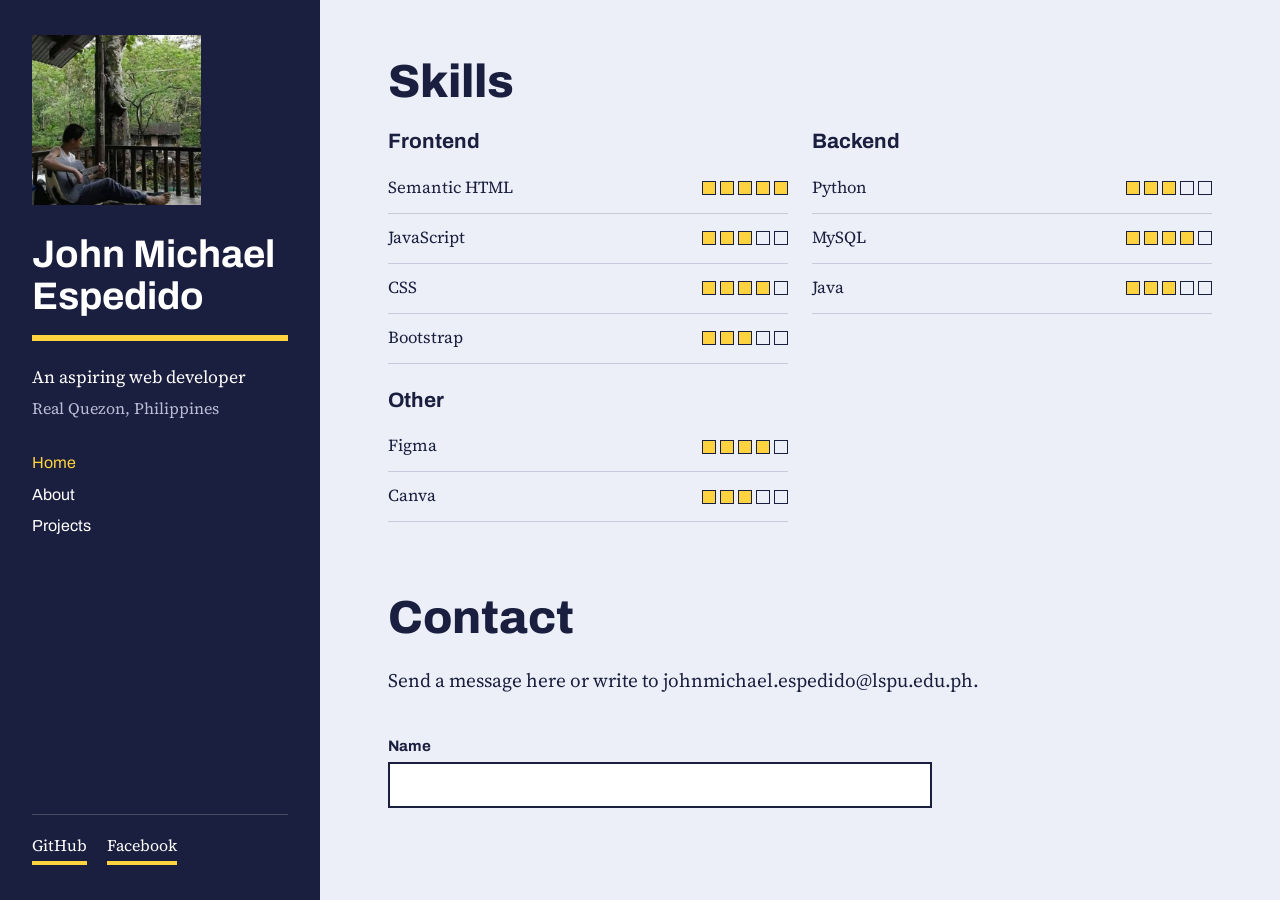
==== index.html @ 9e2fa456 "first commit" ====
<!DOCTYPE html>
<html lang="en">
    <head>
        <meta charset="UTF-8">
        <meta name="viewport" content="width=device-width, initial-scale=1">
        <title>John Michael Espedido | Portfolio</title>
        <link rel="preconnect" href="https://fonts.googleapis.com">
        <link rel="preconnect" href="https://fonts.gstatic.com" crossorigin>
        <link href="https://fonts.googleapis.com/css2?family=Archivo:wght@400;500;700;800&family=Source+Serif+4:wght@400;500&display=swap" rel="stylesheet">
        <link href="https://cdn.jsdelivr.net/npm/bootstrap@5.3.3/dist/css/bootstrap.min.css" rel="stylesheet">
        <link rel="stylesheet" href="css/style.css">
    </head>
    <body>

        <div class="container-fluid p-0 h-100">
        <div class="row g-0 app flex-nowrap flex-column flex-lg-row">

        <aside class="sidebar col-12 col-lg-4 col-xl-3">
            <div class="pfp d-none d-lg-block" role="img" aria-label="Photo of John Michael Espedido"></div>

            <div class="sidebar-head d-flex justify-content-between align-items-center">
                <h1>John Michael Espedido</h1>
                <button class="navbar-toggler d-lg-none ms-3" type="button" data-bs-toggle="collapse" data-bs-target="#mainNav" aria-controls="mainNav" aria-expanded="false" aria-label="Toggle navigation">
                    <span class="navbar-toggler-icon"></span>
                </button>
            </div>
            <p class="tagline d-none d-lg-block">An aspiring web developer</p>
            <p class="location d-none d-lg-block">Real Quezon, Philippines</p>

            <nav class="navbar navbar-expand-lg navbar-dark p-0" aria-label="Main navigation">
                <div class="collapse navbar-collapse" id="mainNav">
                    <ul class="navbar-nav flex-column">
                        <li class="nav-item"><a class="nav-link active" aria-current="page" href="index.html">Home</a></li>
                        <li class="nav-item"><a class="nav-link" href="about.html">About</a></li>
                        <li class="nav-item"><a class="nav-link" href="project.html">Projects</a></li>
                    </ul>
                </div>
            </nav>

            <div class="social d-none d-lg-flex">
                <a href="#" data-bs-toggle="tooltip" data-bs-placement="top" data-bs-title="View my GitHub">GitHub</a>
                <a href="#" data-bs-toggle="tooltip" data-bs-placement="top" data-bs-title="Visit my Facebook">Facebook</a>
            </div>
        </aside>

        <main class="main col-12 col-lg-8 col-xl-9">
            <div class="content">
            <section id="skills">
                <h2>Skills</h2>
                <div class="row g-4 mb-4">
                    <div class="col-12 col-md-6">
                        <h3>Frontend</h3>
                        <ul class="skill-list">
                            <li class="skill">Semantic HTML
                                <span class="level" aria-label="5 out of 5">
                                    <span class="on"></span>
                                    <span class="on"></span>
                                    <span class="on"></span>
                                    <span class="on"></span>
                                    <span class="on"></span>
                                </span>
                            </li>
                            <li class="skill">JavaScript
                                <span class="level" aria-label="3 out of 5">
                                    <span class="on"></span>
                                    <span class="on"></span>
                                    <span class="on"></span>
                                    <span></span>
                                    <span></span>
                                </span>
                            </li>
                            <li class="skill">CSS
                                <span class="level" aria-label="4 out of 5">
                                    <span class="on"></span>
                                    <span class="on"></span>
                                    <span class="on"></span>
                                    <span class="on"></span>
                                    <span></span>
                                </span>
                            </li>
                            <li class="skill">Bootstrap
                                <span class="level" aria-label="3 out of 5">
                                    <span class="on"></span>
                                    <span class="on"></span>
                                    <span class="on"></span>
                                    <span></span>
                                    <span></span>
                                </span>
                            </li>
                        </ul>
                    </div>
                    <div class="col-12 col-md-6">
                        <h3>Backend</h3>
                        <ul class="skill-list">
                            <li class="skill">Python
                                <span class="level" aria-label="3 out of 5">
                                    <span class="on"></span>
                                    <span class="on"></span>
                                    <span class="on"></span>
                                    <span></span>
                                    <span></span>
                                </span>
                            </li>
                            <li class="skill">MySQL
                                <span class="level" aria-label="4 out of 5">
                                    <span class="on"></span>
                                    <span class="on"></span>
                                    <span class="on"></span>
                                    <span class="on"></span>
                                    <span></span>
                                </span>
                            </li>
                            <li class="skill">Java
                                <span class="level" aria-label="3 out of 5">
                                    <span class="on"></span>
                                    <span class="on"></span>
                                    <span class="on"></span>
                                    <span></span>
                                    <span></span>
                                </span>
                            </li>
                        </ul>
                    </div>
                </div>

                <div class="row g-4">
                    <div class="col-12 col-md-6">
                        <h3>Other</h3>
                        <ul class="skill-list">
                            <li class="skill">Figma
                                <span class="level" aria-label="4 out of 5">
                                    <span class="on"></span>
                                    <span class="on"></span>
                                    <span class="on"></span>
                                    <span class="on"></span>
                                    <span></span>
                                </span>
                            </li>
                            <li class="skill">Canva
                                <span class="level" aria-label="3 out of 5">
                                    <span class="on"></span>
                                    <span class="on"></span>
                                    <span class="on"></span>
                                    <span></span>
                                    <span></span>
                                </span>
                            </li>
                        </ul>
                    </div>
                </div>
            </section>

            <section id="contact" class="contact">
                <h2>Contact</h2>
                <p>Send a message here or write to johnmichael.espedido@lspu.edu.ph.</p>
                <form id="contactForm" action="#" method="post" class="needs-validation" novalidate>
                    <div class="mb-3">
                        <label for="name" class="form-label">Name</label>
                        <input id="name" name="name" type="text" class="form-control" required>
                        <div class="invalid-feedback">Please enter your name.</div>
                    </div>
                    <div class="mb-3">
                        <label for="email" class="form-label">Email</label>
                        <input id="email" name="email" type="email" class="form-control" required>
                        <div class="invalid-feedback">Please enter a valid email address.</div>
                    </div>
                    <div class="mb-3">
                        <label for="message" class="form-label">Message</label>
                        <textarea id="message" name="message" class="form-control" required></textarea>
                        <div class="invalid-feedback">Please write a message.</div>
                    </div>
                    <button type="submit" class="btn btn-navy">Send message</button>
                </form>
            </section>

            </div>
        </main>

        </div>
        </div>

        <div class="modal fade" id="thanksModal" tabindex="-1" aria-labelledby="thanksModalLabel" aria-hidden="true">
            <div class="modal-dialog modal-dialog-centered">
                <div class="modal-content">
                    <div class="modal-header">
                        <h2 class="modal-title" id="thanksModalLabel">Message sent</h2>
                        <button type="button" class="btn-close" data-bs-dismiss="modal" aria-label="Close"></button>
                    </div>
                    <div class="modal-body">Thank you for reaching out! I will get back to you soon.</div>
                    <div class="modal-footer">
                        <button type="button" class="btn btn-navy" data-bs-dismiss="modal">Close</button>
                    </div>
                </div>
            </div>
        </div>

        <script src="https://cdn.jsdelivr.net/npm/bootstrap@5.3.3/dist/js/bootstrap.bundle.min.js"></script>
        <script src="js/main.js"></script>
    </body>
</html>
---- css/style.css ----
:root {
    --navy: #1b1f3f;
    --paper: #eceff7;
    --yellow: #ffd23f;
    --muted: #b9bdd6;
    --sans: "Archivo", "Helvetica Neue", Arial, sans-serif;
    --serif: "Source Serif 4", Georgia, "Times New Roman", serif;
    --sidebar-w: 360px;
}

* {
    box-sizing: border-box;
    margin: 0;
    padding: 0;
}

h1, h2, h3, h4, p, ul, ol {
    margin: 0;
}

:root {
    --bs-body-font-family: var(--serif);
    --bs-body-color: var(--navy);
    --bs-body-bg: var(--paper);
    --bs-link-color-rgb: 27, 31, 63;
    --bs-link-hover-color-rgb: 27, 31, 63;
    --bs-heading-color: inherit;
    --bs-focus-ring-color: rgba(255, 210, 63, 0.5);
}

html,
body {
    height: 100%;
    overflow: hidden;
}

body {
    background: var(--paper);
    color: var(--navy);
    font-family: var(--serif);
    font-size: 1.15rem;
    line-height: 1.6;
}

a,
a:hover {
    color: inherit;
}

:focus-visible {
    outline: 3px solid var(--yellow);
    outline-offset: 3px;
}

.app {
    height: 100%;
}

.sidebar {
    min-height: 0;
    background: var(--navy);
    color: #fff;
    padding: 35px 32px;
    display: flex;
    flex-direction: column;
    overflow-y: auto;
}

.pfp {
    width: 100%;
    height: 170px;
    background: url("../image/profile.png") left / contain;
    background-repeat: no-repeat;
    margin-bottom: 28px;
}

.sidebar-head {
    padding-bottom: 18px;
    border-bottom: 6px solid var(--yellow);
}

.sidebar h1 {
    font-family: var(--sans);
    font-weight: 700;
    font-size: 2.4rem;
    line-height: 1.1;
}

.tagline {
    margin-top: 22px;
    font-size: 1.1rem;
}

.location {
    color: var(--muted);
    font-size: 1rem;
    margin-top: 4px;
}

.sidebar .navbar {
    margin: 26px 0;
    font-family: var(--sans);
    font-size: 1rem;
}

.sidebar .navbar-nav .nav-link {
    --bs-nav-link-padding-x: 0;
    --bs-nav-link-color: #fff;
    color: #fff;
    padding: 3px 0;
    text-decoration: none;
}

.sidebar .navbar-nav .nav-link:hover,
.sidebar .navbar-nav .nav-link:focus,
.sidebar .navbar-nav .nav-link.active {
    color: var(--yellow);
}

.sidebar .navbar-toggler {
    border: 1px solid rgba(255, 255, 255, 0.55);
    border-radius: 4px;
    padding: 4px 10px;
}

.sidebar .navbar-toggler:focus {
    box-shadow: 0 0 0 0.2rem rgba(255, 210, 63, 0.6);
}

.sidebar .navbar-toggler-icon {
    background-image: url("data:image/svg+xml,%3csvg xmlns='http://www.w3.org/2000/svg' viewBox='0 0 30 30'%3e%3cpath stroke='rgba%28255,255,255,0.9%29' stroke-linecap='round' stroke-miterlimit='10' stroke-width='2' d='M4 7h22M4 15h22M4 23h22'/%3e%3c/svg%3e");
}

.social {
    margin-top: auto;
    padding-top: 18px;
    border-top: 1px solid rgba(255, 255, 255, 0.2);
    display: flex;
    gap: 20px;
    flex-wrap: wrap;
    font-size: 1rem;
}

.social a {
    text-decoration: none;
    border-bottom: 4px solid var(--yellow);
    padding-bottom: 2px;
    transition: 0.37s;
}

.social a:hover {
    background: var(--yellow);
    color: var(--navy);
}

.main {
    flex: 1 1 0;
    min-height: 0;
    overflow-y: auto;
    scroll-behavior: smooth;
    padding: 56px 68px 96px;
}

.content {
    max-width: 860px;
}

section {
    padding-bottom: 70px;
    scroll-margin-top: 40px;
}

h2 {
    font-family: var(--sans);
    font-weight: 800;
    font-size: 2.9rem;
    line-height: 1.1;
    margin-bottom: 22px;
}

h3 {
    font-family: var(--sans);
    font-weight: 700;
}

.about p {
    max-width: 36ch;
    font-size: 1.3rem;
    line-height: 1.55;
}

.project-list {
    border-top: 2px solid var(--navy);
}

.project {
    display: flex;
    gap: 28px;
    padding: 28px 0;
    border-bottom: 2px solid var(--navy);
}

.thumb {
    flex: 0 0 260px;
    height: 162px;
}

.thumb img {
    width: 100%;
    height: 100%;
    object-fit: cover;
}

.project h3 {
    font-size: 1.2rem;
    text-transform: uppercase;
    line-height: 1.2;
    margin-top: 4px;
}

.project p {
    font-size: 1.05rem;
    margin: 8px 0 12px;
}

.tags {
    list-style: none;
    padding: 0;
    display: flex;
    flex-wrap: wrap;
    gap: 8px;
}

.tags li {
    font-family: var(--sans);
    font-size: 0.85rem;
    border: 1.5px solid var(--navy);
    border-radius: 999px;
    padding: 0 12px;
    line-height: 1.5;
}

.skill-list {
    padding: 0;
}

#skills h3 {
    font-size: 1.3rem;
    margin-bottom: 10px;
}

.skill-list {
    list-style: none;
}

.skill {
    display: flex;
    justify-content: space-between;
    align-items: center;
    padding: 11px 0;
    border-bottom: 1px solid #c7cbdc;
    font-size: 1.05rem;
}

.level {
    display: flex;
    gap: 4px;
}

.level span {
    width: 14px;
    height: 14px;
    border: 1.5px solid var(--navy);
    background: transparent;
}

.level span.on {
    background: var(--yellow);
}

.timeline {
    list-style: none;
    border-left: 2px solid var(--navy);
    margin-left: 9px;
    padding: 0 0 20px;
}

.timeline li {
    position: relative;
    padding: 0 0 22px 24px;
}

.timeline li::before {
    content: "";
    position: absolute;
    left: -11px;
    top: 5px;
    width: 18px;
    height: 18px;
    background: var(--yellow);
    border: 2px solid var(--navy);
}

.timeline h3 {
    font-size: 1.15rem;
    line-height: 1.3;
}

.timeline p {
    font-size: 1rem;
}

.contact > p {
    font-size: 1.2rem;
    margin-bottom: 24px;
}

.contact a {
    text-decoration: none;
    border-bottom: 3px solid var(--yellow);
}

form {
    max-width: 544px;
}

.form-label {
    font-family: var(--sans);
    font-weight: 700;
    font-size: 0.95rem;
    margin: 14px 0 4px;
}

.form-control {
    font: inherit;
    font-size: 1rem;
    color: var(--navy);
    background: #fff;
    border: 2px solid var(--navy);
    border-radius: 0;
    padding: 10px 12px;
}

.form-control:focus {
    color: var(--navy);
    border-color: var(--navy);
    box-shadow: 0 0 0 0.25rem rgba(255, 210, 63, 0.6);
}

input.form-control {
    height: 46px;
}

textarea.form-control {
    height: 135px;
    resize: vertical;
}

.btn-navy,
.btn-navy:focus-visible {
    margin-top: 18px;
    font-family: var(--sans);
    font-size: 1rem;
    color: #fff;
    background: var(--navy);
    border: 0;
    border-radius: 0;
    padding: 0 26px;
    height: 46px;
}

.btn-navy:hover,
.btn-navy:active {
    color: #fff;
    background: #2c3263;
}

.modal .btn-navy {
    margin-top: 0;
}

.modal-content {
    border: 2px solid var(--navy);
    border-radius: 0;
}

.modal-title {
    font-size: 1.6rem;
    margin: 0;
}

@media (max-width: 991.98px) {
    .sidebar {
        overflow: visible;
        padding: 14px 20px 12px;
    }

    .sidebar-head {
        padding-bottom: 8px;
        border-bottom-width: 4px;
    }

    .sidebar h1 {
        font-size: 1.5rem;
    }

    .sidebar .navbar {
        margin: 10px 0 0;
    }

    .sidebar .navbar-nav {
        gap: 2px;
    }

    .main {
        padding: 32px 20px 64px;
    }

    section {
        padding-bottom: 48px;
        scroll-margin-top: 16px;
    }

    h2 {
        font-size: 2.1rem;
    }
}

@media (max-width: 900px) {
    .project {
        flex-direction: column;
        gap: 14px;
    }

    .thumb {
        flex: none;
        width: 100%;
        height: 180px;
    }
}

@media (prefers-reduced-motion: reduce) {
    .main {
        scroll-behavior: auto;
    }
}

/* ===== Animations (transform/opacity only - layout is unchanged) ===== */
@keyframes slideInLeft { from { opacity: 0; transform: translateX(-32px); } to { opacity: 1; transform: none; } }
@keyframes fadeUp      { from { opacity: 0; transform: translateY(24px); } to { opacity: 1; transform: none; } }
@keyframes growX       { from { transform: scaleX(0); } to { transform: scaleX(1); } }
@keyframes popIn       { from { opacity: 0; transform: scale(0.4); } to { opacity: 1; transform: none; } }

/* Page load */
.sidebar { animation: slideInLeft 0.7s cubic-bezier(.2,.7,.2,1) both; }
.sidebar > *:not(.sidebar-head) { animation: fadeUp 0.6s ease-out both; }
.sidebar .pfp      { animation-delay: 0.15s; }
.sidebar .tagline  { animation-delay: 0.30s; }
.sidebar .location { animation-delay: 0.38s; }
.sidebar .navbar   { animation-delay: 0.46s; }
.sidebar .social   { animation-delay: 0.56s; }
.sidebar-head { position: relative; }
.sidebar-head::after {
    content: ""; position: absolute; left: 0; right: 0; bottom: -6px; height: 6px;
    background: var(--yellow); transform-origin: left; animation: growX 0.8s 0.2s ease-out both;
}
.sidebar-head { border-bottom-color: transparent; }
@media (max-width: 991.98px) {
    .sidebar-head::after { bottom: -4px; height: 4px; }
}
.main .content { animation: fadeUp 0.7s 0.25s ease-out both; }

/* Scroll reveal (classes added by main.js, so content stays visible without JS) */
.reveal {
    opacity: 0;
    transform: translateY(28px);
    transition: opacity 0.7s ease-out, transform 0.7s cubic-bezier(.2,.7,.2,1);
    transition-delay: var(--d, 0s);
}
.reveal.in-view { opacity: 1; transform: none; }

/* Skill squares pop in one by one */
.js-anim .level span { opacity: 0; transform: scale(0.4); }
.js-anim .in-view .level span,
.js-anim .level.in-view span { animation: popIn 0.4s ease-out both; animation-delay: calc(var(--i, 0) * 70ms + 150ms); }

/* Hover / interaction */
.thumb { overflow: hidden; }
.thumb img { transition: transform 0.5s ease; }
.project:hover .thumb img { transform: scale(1.06); }
.project h3 { transition: color 0.3s ease, transform 0.3s ease; }
.project:hover h3 { transform: translateX(6px); }
.tags li { transition: background 0.3s ease, color 0.3s ease, transform 0.3s ease; }
.tags li:hover { background: var(--navy); color: #fff; transform: translateY(-2px); }
.skill { transition: transform 0.3s ease, border-color 0.3s ease; }
.skill:hover { transform: translateX(6px); border-bottom-color: var(--navy); }
.timeline li::before { transition: transform 0.3s ease; }
.timeline li:hover::before { transform: rotate(45deg) scale(1.1); }
.sidebar .navbar-nav .nav-link { transition: color 0.3s ease, transform 0.3s ease; }
.sidebar .navbar-nav .nav-link:hover { transform: translateX(6px); }
.btn-navy { transition: background 0.3s ease, transform 0.2s ease, box-shadow 0.3s ease; }
.btn-navy:hover { transform: translateY(-2px); box-shadow: 4px 4px 0 var(--yellow); }
.btn-navy:active { transform: translateY(0); box-shadow: none; }
.form-control { transition: box-shadow 0.3s ease, transform 0.3s ease; }
.form-control:focus { transform: translateY(-1px); }
.modal.fade .modal-dialog { transition: transform 0.4s cubic-bezier(.2,.7,.2,1), opacity 0.3s; }

@media (prefers-reduced-motion: reduce) {
    *, *::before, *::after { animation: none !important; transition: none !important; }
    .reveal, .js-anim .level span { opacity: 1; transform: none; }
    .sidebar-head { border-bottom-color: var(--yellow); }
    .sidebar-head::after { display: none; }
}

/* keep reveal transition when an element also has its own hover transition */
.skill.reveal { transition: opacity 0.7s ease-out, transform 0.7s cubic-bezier(.2,.7,.2,1), border-color 0.3s ease; transition-delay: var(--d, 0s); }
.skill.reveal.in-view.done { transition: transform 0.3s ease, border-color 0.3s ease; }
.reveal.in-view.done { transition-delay: 0s; }
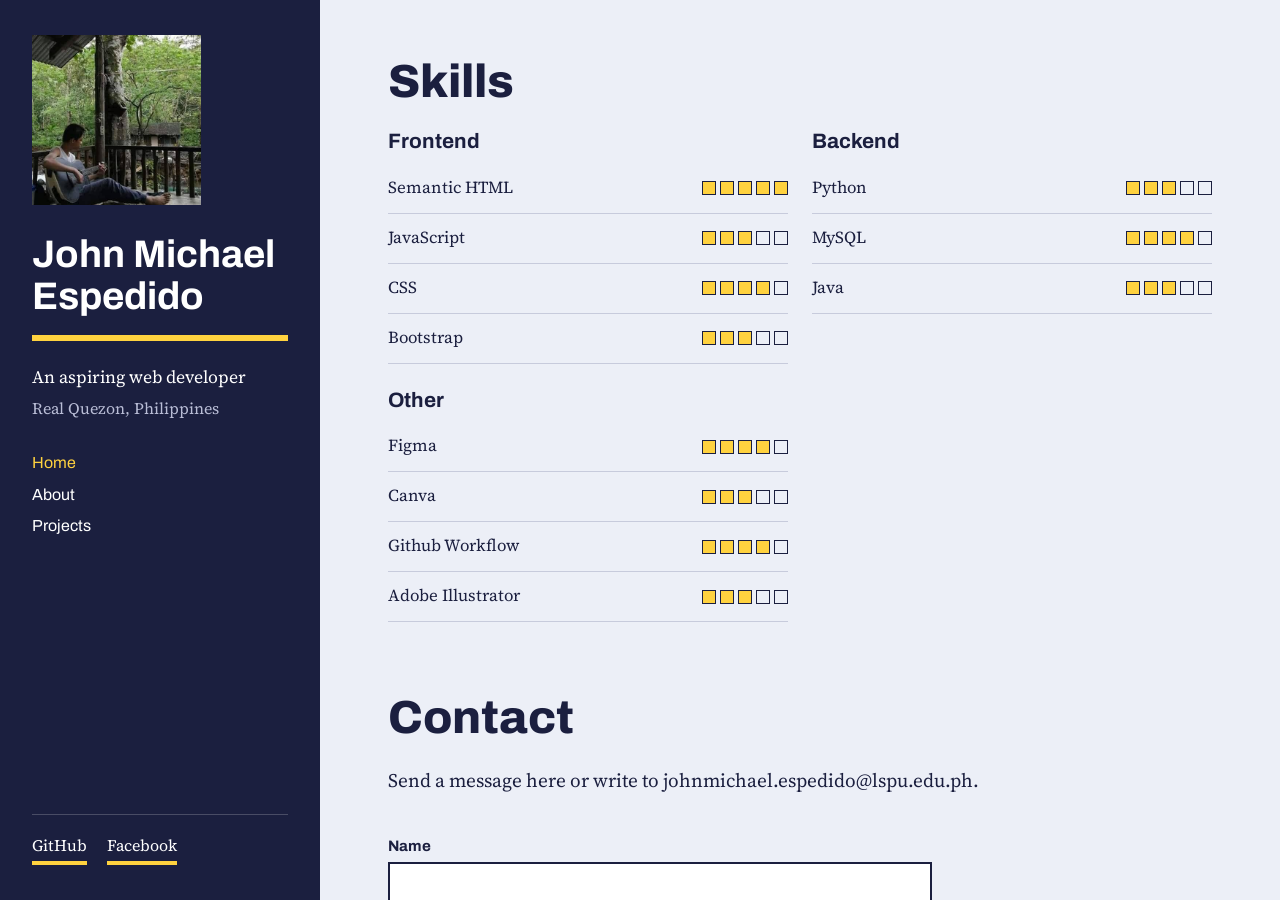
==== commit 7b48470f: "adds new skils" ====
--- a/index.html
+++ b/index.html
@@ -145,6 +145,24 @@
                                     <span></span>
                                 </span>
                             </li>
+                            <li class="skill"> Github Workflow
+                                <span class="level" aria-label="3 out of 5">
+                                    <span class="on"></span>
+                                    <span class="on"></span>
+                                    <span class="on"></span>
+                                    <span class="on"></span>
+                                    <span></span>
+                                </span>
+                            </li>
+                            <li class="skill"> Adobe Illustrator
+                                <span class="level" aria-label="3 out of 5">
+                                    <span class="on"></span>
+                                    <span class="on"></span>
+                                    <span class="on"></span>
+                                    <span></span>
+                                    <span></span>
+                                </span>
+                            </li>
                         </ul>
                     </div>
                 </div>
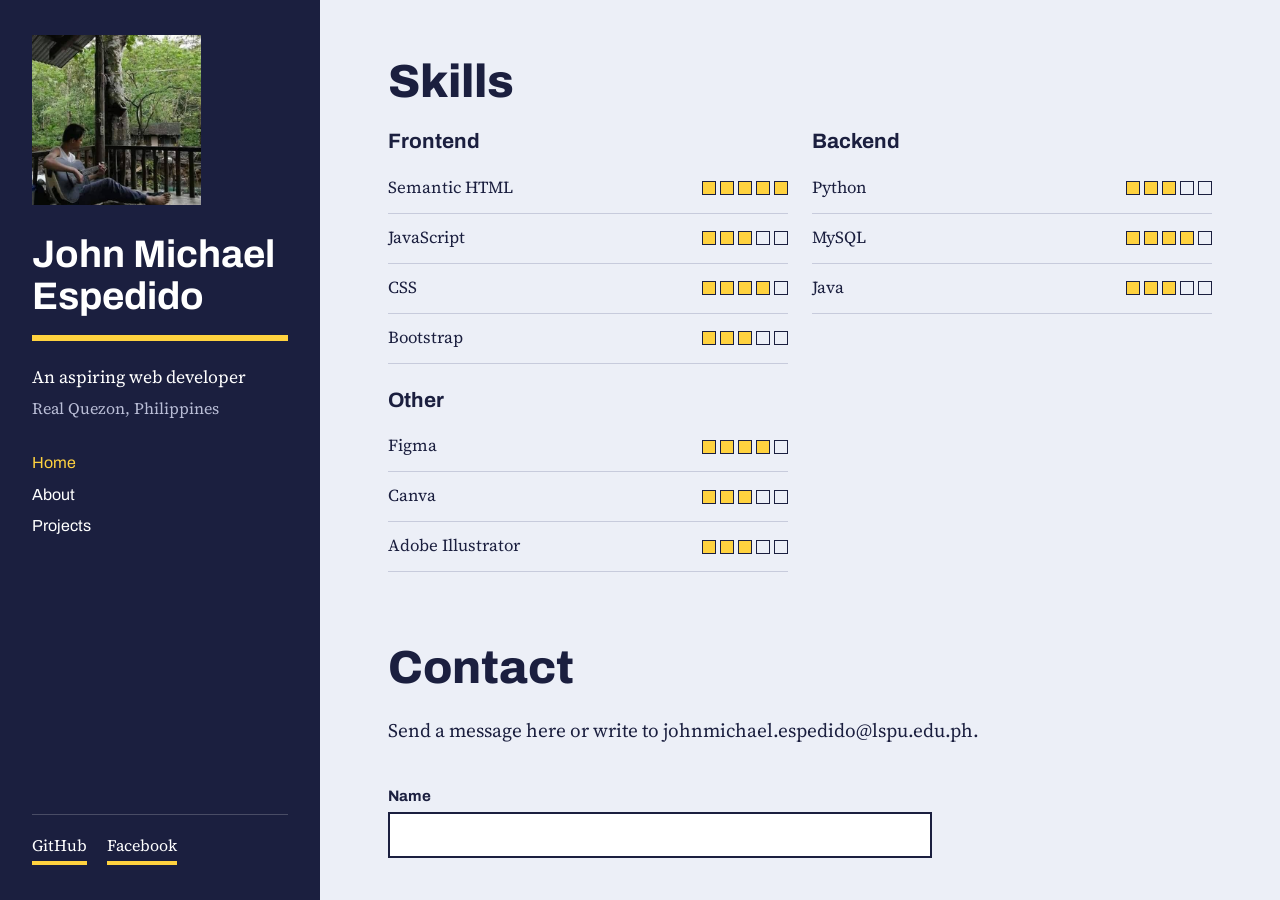
==== commit c0cdd706: "remove a skill" ====
--- a/index.html
+++ b/index.html
@@ -38,8 +38,8 @@
             </nav>
 
             <div class="social d-none d-lg-flex">
-                <a href="#" data-bs-toggle="tooltip" data-bs-placement="top" data-bs-title="View my GitHub">GitHub</a>
-                <a href="#" data-bs-toggle="tooltip" data-bs-placement="top" data-bs-title="Visit my Facebook">Facebook</a>
+                <a href="https://github.com/jmespedido04-coder" target="_blank" data-bs-toggle="tooltip" data-bs-placement="top" data-bs-title="View my GitHub">GitHub</a>
+                <a href="https://www.facebook.com/johnmichael.espedido.9" target="_blank" data-bs-toggle="tooltip" data-bs-placement="top" data-bs-title="Visit my Facebook">Facebook</a>
             </div>
         </aside>
 
@@ -145,15 +145,6 @@
                                     <span></span>
                                 </span>
                             </li>
-                            <li class="skill"> Github Workflow
-                                <span class="level" aria-label="3 out of 5">
-                                    <span class="on"></span>
-                                    <span class="on"></span>
-                                    <span class="on"></span>
-                                    <span class="on"></span>
-                                    <span></span>
-                                </span>
-                            </li>
                             <li class="skill"> Adobe Illustrator
                                 <span class="level" aria-label="3 out of 5">
                                     <span class="on"></span>
